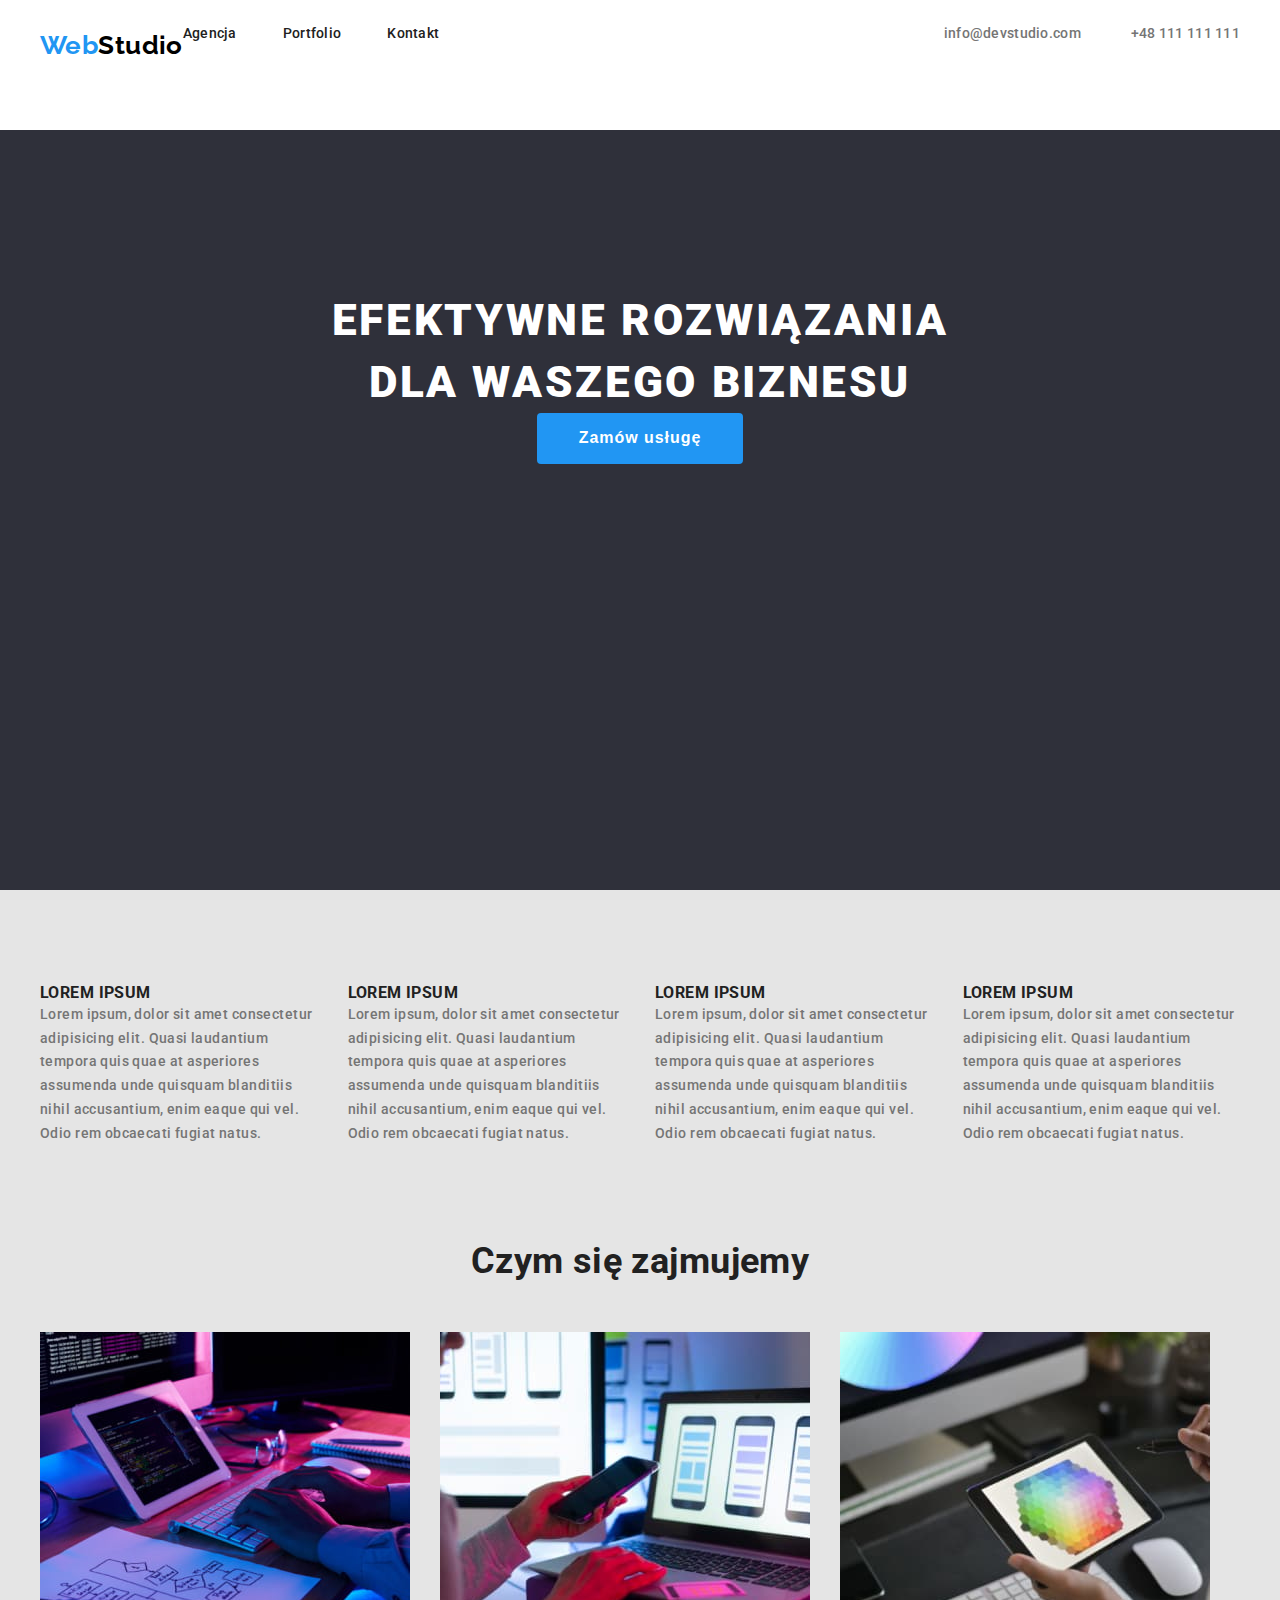
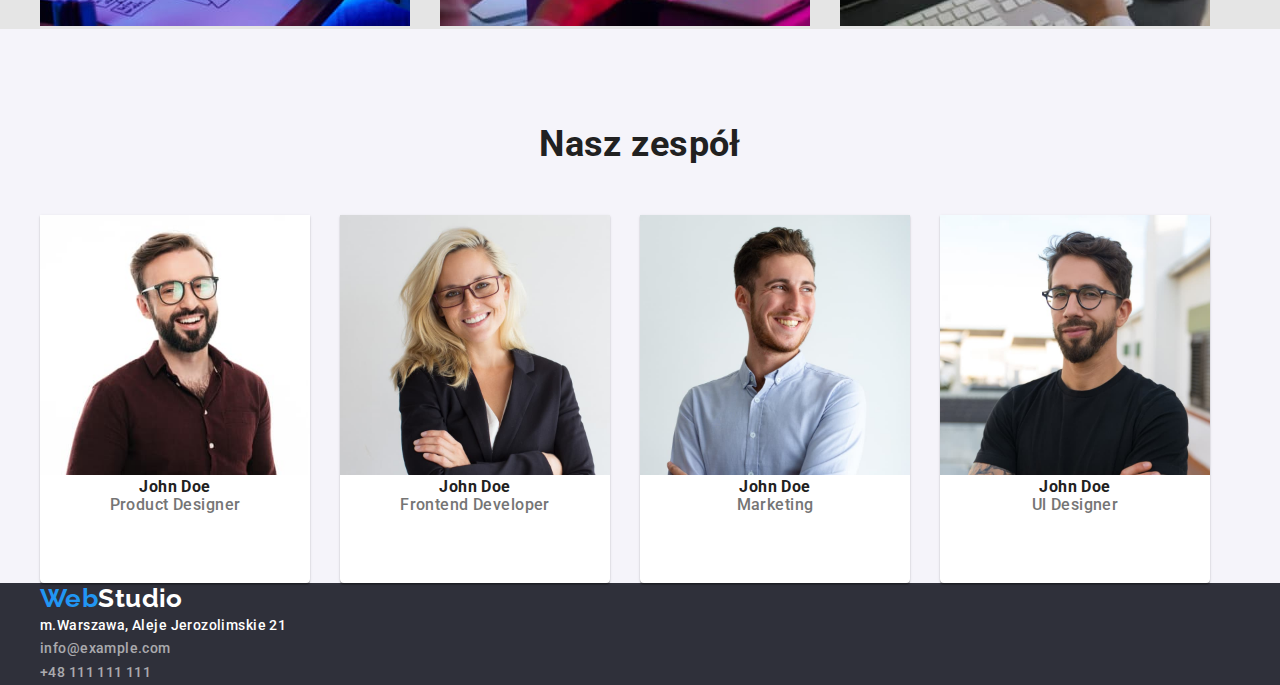
==== index.html @ 94c27e99 "xx" ====
<!DOCTYPE html>
<html lang="pl">
    <head>
        <meta charset="utf-8"/>
<title>WebStudio</title>
<link rel="preconnect" href="https://fonts.googleapis.com"/>
    <link rel="preconnect" href="https://fonts.gstatic.com" crossorigin/>
    <link href="https://fonts.googleapis.com/css2?family=Raleway:wght@700&family=Roboto:wght@400;500;700;900&display=swap" rel="stylesheet"/>
    <link rel="stylesheet" href="css/style.css"/>
    <link rel="stylesheet" href="https://cdnjs.cloudflare.com/ajax/libs/modern-normalize/1.1.0/modern-normalize.min.css" integrity="sha512-wpPYUAdjBVSE4KJnH1VR1HeZfpl1ub8YT/NKx4PuQ5NmX2tKuGu6U/JRp5y+Y8XG2tV+wKQpNHVUX03MfMFn9Q==" crossorigin="anonymous" referrerpolicy="no-referrer" />
    </head>
    <body>
        <header><section class="container header">
            <a class="logo-blue" href="./index.html">Web<span class="logo-black">Studio</span></a>
            <nav>
                <ul class="page-links">
                    <li>
                        <a class="black-link" href="./index.html">Agencja</a>
                    </li>
                    <li><a class="black-link" href="./portfolio.html">Portfolio</a>
                    
                    </li>
                    <li><a class="black-link" href="">Kontakt</a></li>

                </ul>
            </nav>
            <ul class="address-links">
                <li><a class="contact" href="mailto:info@devstudio.com">info@devstudio.com</a></li>
                <li><a class="contact" href=" tel+48111111111 ">+48 111 111 111</a></li>
            
            </ul>
            </section>
        </header>
       <main>
        <section class="main-background">
        <h1 class="main-logo">EFEKTYWNE ROZWIĄZANIA </br> DLA WASZEGO BIZNESU</h1>
        <button class="main-button" type="button">Zamów usługę</button>
</section>
<section class="background-lorem">
    <ul class="lorem-element container">
        <li>
            <h3 class="heading-lorem">LOREM IPSUM</h3>
            <P class="text-lorem">Lorem ipsum, dolor sit amet consectetur adipisicing elit. Quasi laudantium tempora quis quae at asperiores assumenda unde quisquam blanditiis nihil accusantium, enim eaque qui vel. Odio rem obcaecati fugiat natus.</P>
        </li>
        <li>
            <h3 class="heading-lorem">LOREM IPSUM</h3>
            <P class="text-lorem">Lorem ipsum, dolor sit amet consectetur adipisicing elit. Quasi laudantium tempora quis quae at asperiores assumenda unde quisquam blanditiis nihil accusantium, enim eaque qui vel. Odio rem obcaecati fugiat natus.</P>
        </li>
        <li>
            <h3 class="heading-lorem">LOREM IPSUM</h3>
            <P class="text-lorem">Lorem ipsum, dolor sit amet consectetur adipisicing elit. Quasi laudantium tempora quis quae at asperiores assumenda unde quisquam blanditiis nihil accusantium, enim eaque qui vel. Odio rem obcaecati fugiat natus.</P>
        </li>
        <li>
            <h3 class="heading-lorem">LOREM IPSUM</h3>
            <P class="text-lorem">Lorem ipsum, dolor sit amet consectetur adipisicing elit. Quasi laudantium tempora quis quae at asperiores assumenda unde quisquam blanditiis nihil accusantium, enim eaque qui vel. Odio rem obcaecati fugiat natus.</P>
        </li>
    </ul>
</section>
<section class="section-what-we-do">
    <div class="container">
    <h2 class="section-headings">Czym się zajmujemy</h2>
    <ul class="pictures-what-we-do">
        <li>
    <img src="images/writing-on-keyboard.jpg" alt="Writing-on-keyboard" width="370" height="294">
</li>
<li>
    <img src="images/using-mobile-and-laptop.jpg" alt="using-mobile-and-laptop" width="370" height="294">
</li>
<li>
    <img src="images/colorful-screen-on-tablet.jpg" alt="colorful-screen-on-tablet" width="370" height="294">
</li>
</ul></div></section>
<section class="background-our-team">
    <div class="container">
    <h2 class="section-headings">Nasz zespół</h2>
    <ul class="our-team">
        <li class="team-image">
            <img src="images/Product-Designer.jpg" alt="Product-Designer" width="270" height="260"/>
            <h3 class="name">John Doe</h3>
            <p class="position">Product Designer</p>
        </li>
        <li class="team-image">
            <img src="images/Frontend-Developer.jpg" alt="Frontend-Developer" width="270" height="260"/>
            <h3 class="name">John Doe</h3>
            <p class="position">Frontend Developer</p>
        </li>
        <li class="team-image">
            <img src="images/Marketing.jpg" alt="Marketing" width="270" height="260"/>
            <h3 class="name">John Doe</h3>
            <p class="position">Marketing</p>
        </li>
        <li class="team-image">
            <img src="images/UI-Designer.jpg" alt="Ul-Designer" width="270" height="260"/>
            <h3 class="name">John Doe</h3>
            <p class="position">Ul Designer</p>
        </li>
    </ul>
</div></section>
       </main>
       <footer class="footer">
        <section class="container">
        <a class="logo-blue">Web<span class="logo-white">Studio</span></a>
        <ul>
            <li><address class="adress-footer">m.Warszawa, Aleje Jerozolimskie 21</address></li>
            <li><a class="contact-footer" href="mailto:info@example.com">info@example.com</a></li>
                <li><a class="contact-footer" href="tel+48111111111">+48 111 111 111</a></li>
        </ul>
       </section></footer>
    </body>
</html>
---- css/style.css ----
* {
  margin: 0;
  padding: 0;
}
body {
  font-family: roboto;
  font-size: 14px;
  font-weight: 500;
  letter-spacing: 0.03em;
}
ul {
  list-style: none;
}
button {
  cursor: pointer;
}
h2 {
  margin: 0;
}
.container {
  max-width: 1200px;
  width: 100%;
  margin: 0 auto;
  padding: 0 15px;
}
.section {
  padding-top: 94px;
  padding-bottom: 94px 0;
}
/* index begin */
.logo-blue {
  color: #2196f3;
  font-size: 26px;
  font-family: Raleway;
  font-weight: 700;
  line-height: 1.18;
  text-decoration: none;
  padding-top: 5px;
}
.logo-black {
  color: #000000;
}
.black-link {
  color: #212121;
  line-height: 1.15;
  letter-spacing: 0.02em;
  text-decoration: none;
}
.black-link:hover,
.contact:hover {
  color: #2196f3;
  cursor: pointer;
}
.contact {
  color: #757575;
  line-height: 1.15;
  letter-spacing: 0.02em;
  text-decoration: none;
}
.main-logo {
  color: #ffffff;
  font-size: 44px;
  font-weight: 900;
  line-height: 1.4;
  letter-spacing: 0.06em;
}
.main-background {
  background-color: #2f303a;
  width: 100%;
  height: 600px;
  text-align: center;
  padding-top: 160px;
}
.main-button {
  color: #ffffff;
  font-size: 16px;
  font-weight: 700;
  line-height: 1.9;
  letter-spacing: 0.06em;
  text-align: center;
  background-color: #2196f3;
  border-radius: 4px;
  border: none;
  padding: 10px 42px;
}
.background-lorem {
  background-color: #e5e5e5;
}
.heading-lorem {
  color: #212121;
  font-weight: 700;
  line-height: 1.15;
}
.text-lorem {
  color: #757575;
  line-height: 1.7;
}
.section-headings {
  color: #212121;
  font-size: 36px;
  font-weight: 700;
  line-height: 1.17;
  padding-top: 94px;
  padding-bottom: 50px;
}
.section-what-we-do {
  text-align: center;
  background-color: #e5e5e5;
}
.background-our-team {
  background-color: #f5f4fa;
  text-align: center;
}
.team-image {
  background-color: #ffffff;
  box-shadow: 0px 1px 3px rgba(0, 0, 0, 0.12), 0px 1px 1px rgba(0, 0, 0, 0.14),
    0px 2px 1px rgba(0, 0, 0, 0.2);
  border-radius: 0px 0px 4px 4px;
  width: 270px;
  height: 368px;
}
.name {
  color: #212121;
  font-size: 16px;
  line-height: 1.15;
}
.position {
  color: #757575;
  font-size: 16px;
  line-height: 1.15;
}
.logo-white {
  color: #ffffff;
}
.footer {
  background-color: #2f303a;
}
.adress-footer {
  color: #ffffff;
  line-height: 1.7;
  text-decoration: none;
  font-style: normal;
  margin-right: auto;
}
.contact-footer {
  color: rgba(255, 255, 255, 0.6);
  line-height: 1.7;
  text-decoration: none;
  margin-left: auto;
}
/* portfolio begin */
.button-second {
  color: #212121;
  background-color: #f5f4fa;
  line-height: 1.6;
  font-size: 16px;
  border-radius: 4px;
  border: none;
  padding: 6px 22px;
}
.button-second:hover {
  background-color: #2196f3;
  color: #ffffff;
  cursor: pointer;
}
.main-portfolio {
  background-color: #e5e5e5;
}
.image-portfolio {
  border: 1px solid;
  border-color: #eeeeee;
}
.image-title {
  color: #212121;
  font-weight: 700;
  font-size: 18px;
  line-height: 2;
  letter-spacing: 0.06em;
}
.image-undertitle {
  color: #757575;
  font-size: 16px;
  line-height: 1.9;
}

.header {
  display: flex;
  height: 80px;
  padding-top: 25px;
  padding-bottom: 25px;
}
.page-links {
  display: flex;
  gap: 46px;
}
.address-links {
  display: flex;
  margin-left: auto;
  gap: 50px;
}
.lorem-element {
  display: flex;
  gap: 30px;
  margin: auto;
  padding-top: 94px;
}
.pictures-what-we-do {
  display: flex;
  gap: 30px;
}
.our-team {
  display: flex;
  gap: 30px;
}
.all-buttons {
  display: flex;
  gap: 8px;
  padding-top: 94px;
  padding-bottom: 30px;
  justify-content: center;
}
.portfolio-pictures {
  display: flex;
  margin-right: auto;
  margin-left: auto;
  flex-wrap: wrap;
  gap: 10px;
  flex-basis: calc((100% - 30px) / 3);
}
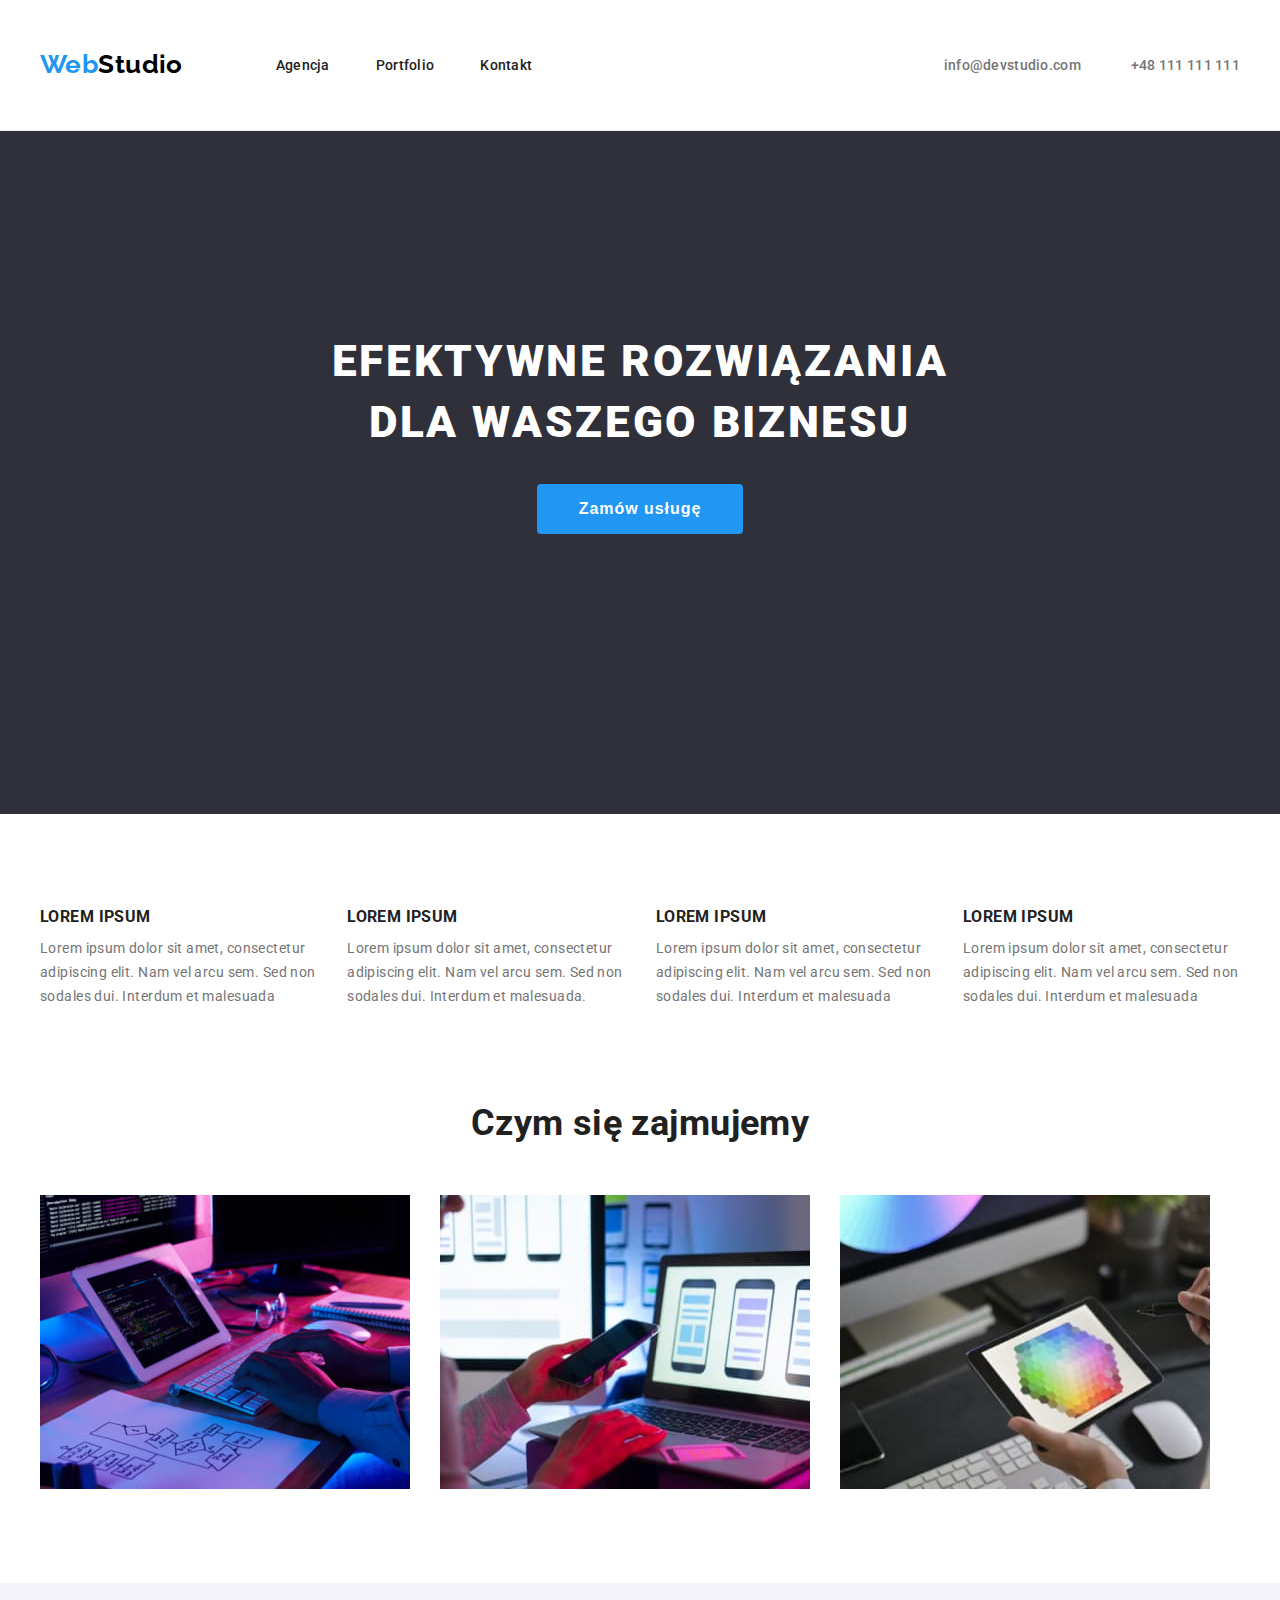
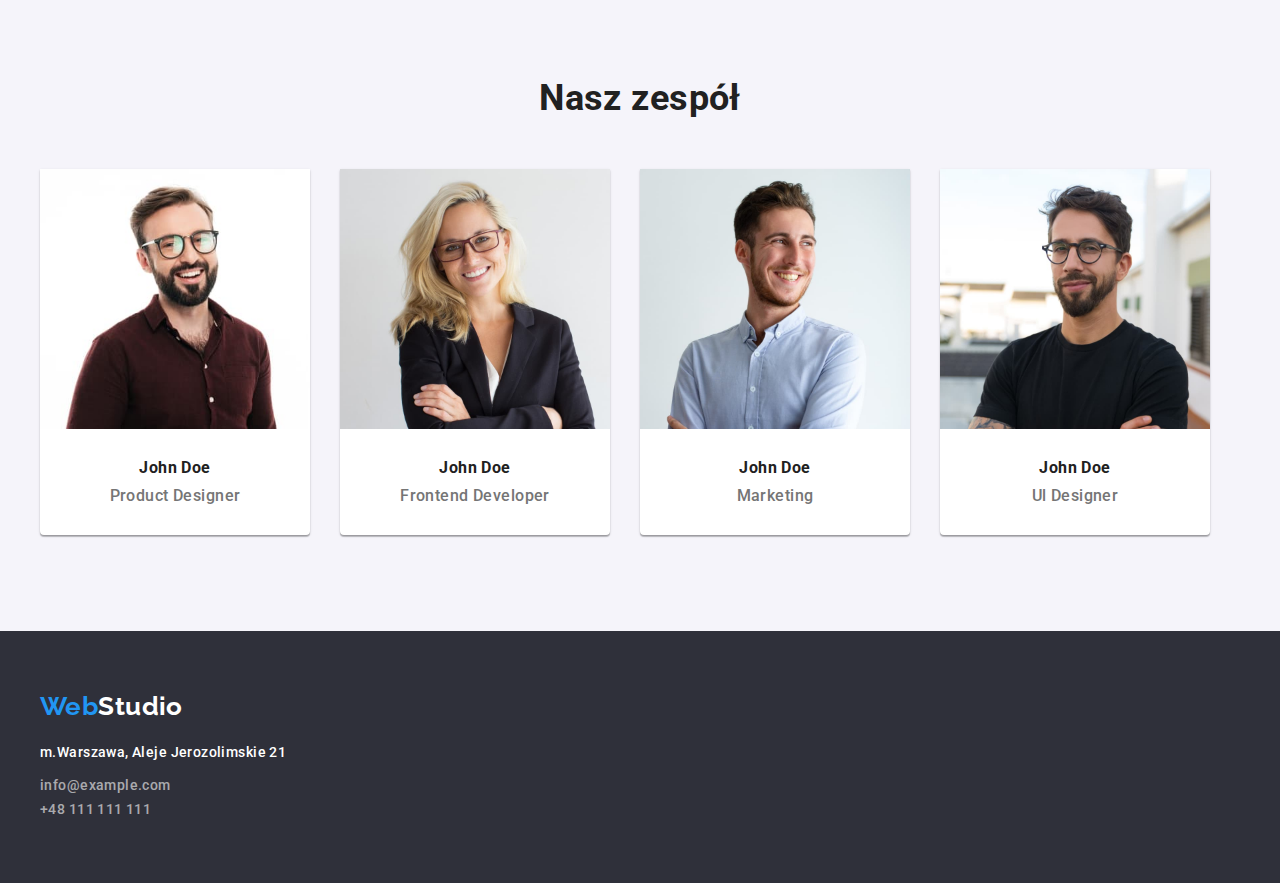
==== commit 050e62d1: "xx" ====
--- a/index.html
+++ b/index.html
@@ -10,7 +10,8 @@
     <link rel="stylesheet" href="https://cdnjs.cloudflare.com/ajax/libs/modern-normalize/1.1.0/modern-normalize.min.css" integrity="sha512-wpPYUAdjBVSE4KJnH1VR1HeZfpl1ub8YT/NKx4PuQ5NmX2tKuGu6U/JRp5y+Y8XG2tV+wKQpNHVUX03MfMFn9Q==" crossorigin="anonymous" referrerpolicy="no-referrer" />
     </head>
     <body>
-        <header><section class="container header">
+        <header>
+            <section class="header container">
             <a class="logo-blue" href="./index.html">Web<span class="logo-black">Studio</span></a>
             <nav>
                 <ul class="page-links">
@@ -40,19 +41,19 @@
     <ul class="lorem-element container">
         <li>
             <h3 class="heading-lorem">LOREM IPSUM</h3>
-            <P class="text-lorem">Lorem ipsum, dolor sit amet consectetur adipisicing elit. Quasi laudantium tempora quis quae at asperiores assumenda unde quisquam blanditiis nihil accusantium, enim eaque qui vel. Odio rem obcaecati fugiat natus.</P>
+            <P class="text-lorem">Lorem ipsum dolor sit amet, consectetur adipiscing elit. Nam vel arcu sem. Sed non sodales dui. Interdum et malesuada</P>
         </li>
         <li>
             <h3 class="heading-lorem">LOREM IPSUM</h3>
-            <P class="text-lorem">Lorem ipsum, dolor sit amet consectetur adipisicing elit. Quasi laudantium tempora quis quae at asperiores assumenda unde quisquam blanditiis nihil accusantium, enim eaque qui vel. Odio rem obcaecati fugiat natus.</P>
+            <P class="text-lorem">Lorem ipsum dolor sit amet, consectetur adipiscing elit. Nam vel arcu sem. Sed non sodales dui. Interdum et malesuada.</P>
         </li>
         <li>
             <h3 class="heading-lorem">LOREM IPSUM</h3>
-            <P class="text-lorem">Lorem ipsum, dolor sit amet consectetur adipisicing elit. Quasi laudantium tempora quis quae at asperiores assumenda unde quisquam blanditiis nihil accusantium, enim eaque qui vel. Odio rem obcaecati fugiat natus.</P>
+            <P class="text-lorem">Lorem ipsum dolor sit amet, consectetur adipiscing elit. Nam vel arcu sem. Sed non sodales dui. Interdum et malesuada</P>
         </li>
         <li>
             <h3 class="heading-lorem">LOREM IPSUM</h3>
-            <P class="text-lorem">Lorem ipsum, dolor sit amet consectetur adipisicing elit. Quasi laudantium tempora quis quae at asperiores assumenda unde quisquam blanditiis nihil accusantium, enim eaque qui vel. Odio rem obcaecati fugiat natus.</P>
+            <P class="text-lorem">Lorem ipsum dolor sit amet, consectetur adipiscing elit. Nam vel arcu sem. Sed non sodales dui. Interdum et malesuada</P>
         </li>
     </ul>
 </section>
@@ -76,6 +77,7 @@
     <ul class="our-team">
         <li class="team-image">
             <img src="images/Product-Designer.jpg" alt="Product-Designer" width="270" height="260"/>
+            
             <h3 class="name">John Doe</h3>
             <p class="position">Product Designer</p>
         </li>
@@ -98,6 +100,7 @@
 </div></section>
        </main>
        <footer class="footer">
+        <div class="footer-back">
         <section class="container">
         <a class="logo-blue">Web<span class="logo-white">Studio</span></a>
         <ul>
@@ -105,6 +108,6 @@
             <li><a class="contact-footer" href="mailto:info@example.com">info@example.com</a></li>
                 <li><a class="contact-footer" href="tel+48111111111">+48 111 111 111</a></li>
         </ul>
-       </section></footer>
+       </section></div></footer>
     </body>
 </html>--- a/css/style.css
+++ b/css/style.css
@@ -8,6 +8,9 @@
   font-weight: 500;
   letter-spacing: 0.03em;
 }
+img {
+  display: block;
+}
 ul {
   list-style: none;
 }
@@ -16,6 +19,10 @@
 }
 h2 {
   margin: 0;
+}
+header {
+  border-bottom: 1px solid #ececec;
+  width: 100%;
 }
 .container {
   max-width: 1200px;
@@ -35,7 +42,9 @@
   font-weight: 700;
   line-height: 1.18;
   text-decoration: none;
-  padding-top: 5px;
+  padding-top: 24px;
+  padding-right: 93px;
+  padding-bottom: 25px;
 }
 .logo-black {
   color: #000000;
@@ -45,6 +54,7 @@
   line-height: 1.15;
   letter-spacing: 0.02em;
   text-decoration: none;
+  padding-right: not(: last-child) 46px;
 }
 .black-link:hover,
 .contact:hover {
@@ -57,19 +67,22 @@
   letter-spacing: 0.02em;
   text-decoration: none;
 }
+
 .main-logo {
   color: #ffffff;
   font-size: 44px;
   font-weight: 900;
   line-height: 1.4;
   letter-spacing: 0.06em;
+  padding-bottom: 30px;
 }
 .main-background {
   background-color: #2f303a;
   width: 100%;
-  height: 600px;
-  text-align: center;
-  padding-top: 160px;
+  padding-bottom: 280px;
+
+  text-align: center;
+  padding-top: 200px;
 }
 .main-button {
   color: #ffffff;
@@ -84,16 +97,19 @@
   padding: 10px 42px;
 }
 .background-lorem {
-  background-color: #e5e5e5;
+  background-color: white;
 }
 .heading-lorem {
   color: #212121;
   font-weight: 700;
   line-height: 1.15;
+  font-style: normal;
+  padding-bottom: 10px;
 }
 .text-lorem {
   color: #757575;
   line-height: 1.7;
+  font-weight: 400;
 }
 .section-headings {
   color: #212121;
@@ -105,11 +121,16 @@
 }
 .section-what-we-do {
   text-align: center;
-  background-color: #e5e5e5;
+  background-color: white;
+}
+.who-is-who {
+  padding-bottom: 108px;
 }
 .background-our-team {
   background-color: #f5f4fa;
   text-align: center;
+  width: 100%;
+  height: 648px;
 }
 .team-image {
   background-color: #ffffff;
@@ -117,23 +138,31 @@
     0px 2px 1px rgba(0, 0, 0, 0.2);
   border-radius: 0px 0px 4px 4px;
   width: 270px;
-  height: 368px;
-}
+}
+
 .name {
   color: #212121;
   font-size: 16px;
   line-height: 1.15;
+  padding-top: 30px;
+  padding-bottom: 10px;
 }
 .position {
   color: #757575;
   font-size: 16px;
   line-height: 1.15;
+  padding-bottom: 30px;
 }
 .logo-white {
   color: #ffffff;
 }
 .footer {
   background-color: #2f303a;
+  width: 100%;
+  height: 252px;
+}
+.footer-back {
+  padding-top: 60px;
 }
 .adress-footer {
   color: #ffffff;
@@ -141,6 +170,8 @@
   text-decoration: none;
   font-style: normal;
   margin-right: auto;
+  padding-top: 20px;
+  padding-bottom: 9px;
 }
 .contact-footer {
   color: rgba(255, 255, 255, 0.6);
@@ -164,11 +195,11 @@
   cursor: pointer;
 }
 .main-portfolio {
-  background-color: #e5e5e5;
-}
-.image-portfolio {
-  border: 1px solid;
-  border-color: #eeeeee;
+  background-color: white;
+}
+.image-border {
+  border-top: none;
+  border: 1px solid #eeeeee;
 }
 .image-title {
   color: #212121;
@@ -176,28 +207,36 @@
   font-size: 18px;
   line-height: 2;
   letter-spacing: 0.06em;
+  padding-top: 20px;
+  padding-left: 24px;
+  padding-bottom: 4px;
 }
 .image-undertitle {
   color: #757575;
   font-size: 16px;
   line-height: 1.9;
+  padding-left: 24px;
+  padding-bottom: 20px;
 }
 
 .header {
   display: flex;
-  height: 80px;
+
   padding-top: 25px;
   padding-bottom: 25px;
 }
 .page-links {
   display: flex;
   gap: 46px;
+  padding-top: 32px;
 }
 .address-links {
   display: flex;
   margin-left: auto;
   gap: 50px;
-}
+  padding-top: 32px;
+}
+
 .lorem-element {
   display: flex;
   gap: 30px;
@@ -207,6 +246,7 @@
 .pictures-what-we-do {
   display: flex;
   gap: 30px;
+  padding-bottom: 94px;
 }
 .our-team {
   display: flex;
@@ -216,7 +256,7 @@
   display: flex;
   gap: 8px;
   padding-top: 94px;
-  padding-bottom: 30px;
+  padding-bottom: 50px;
   justify-content: center;
 }
 .portfolio-pictures {
@@ -224,6 +264,7 @@
   margin-right: auto;
   margin-left: auto;
   flex-wrap: wrap;
-  gap: 10px;
+  gap: 30px;
   flex-basis: calc((100% - 30px) / 3);
-}
+  padding-bottom: 94px;
+}
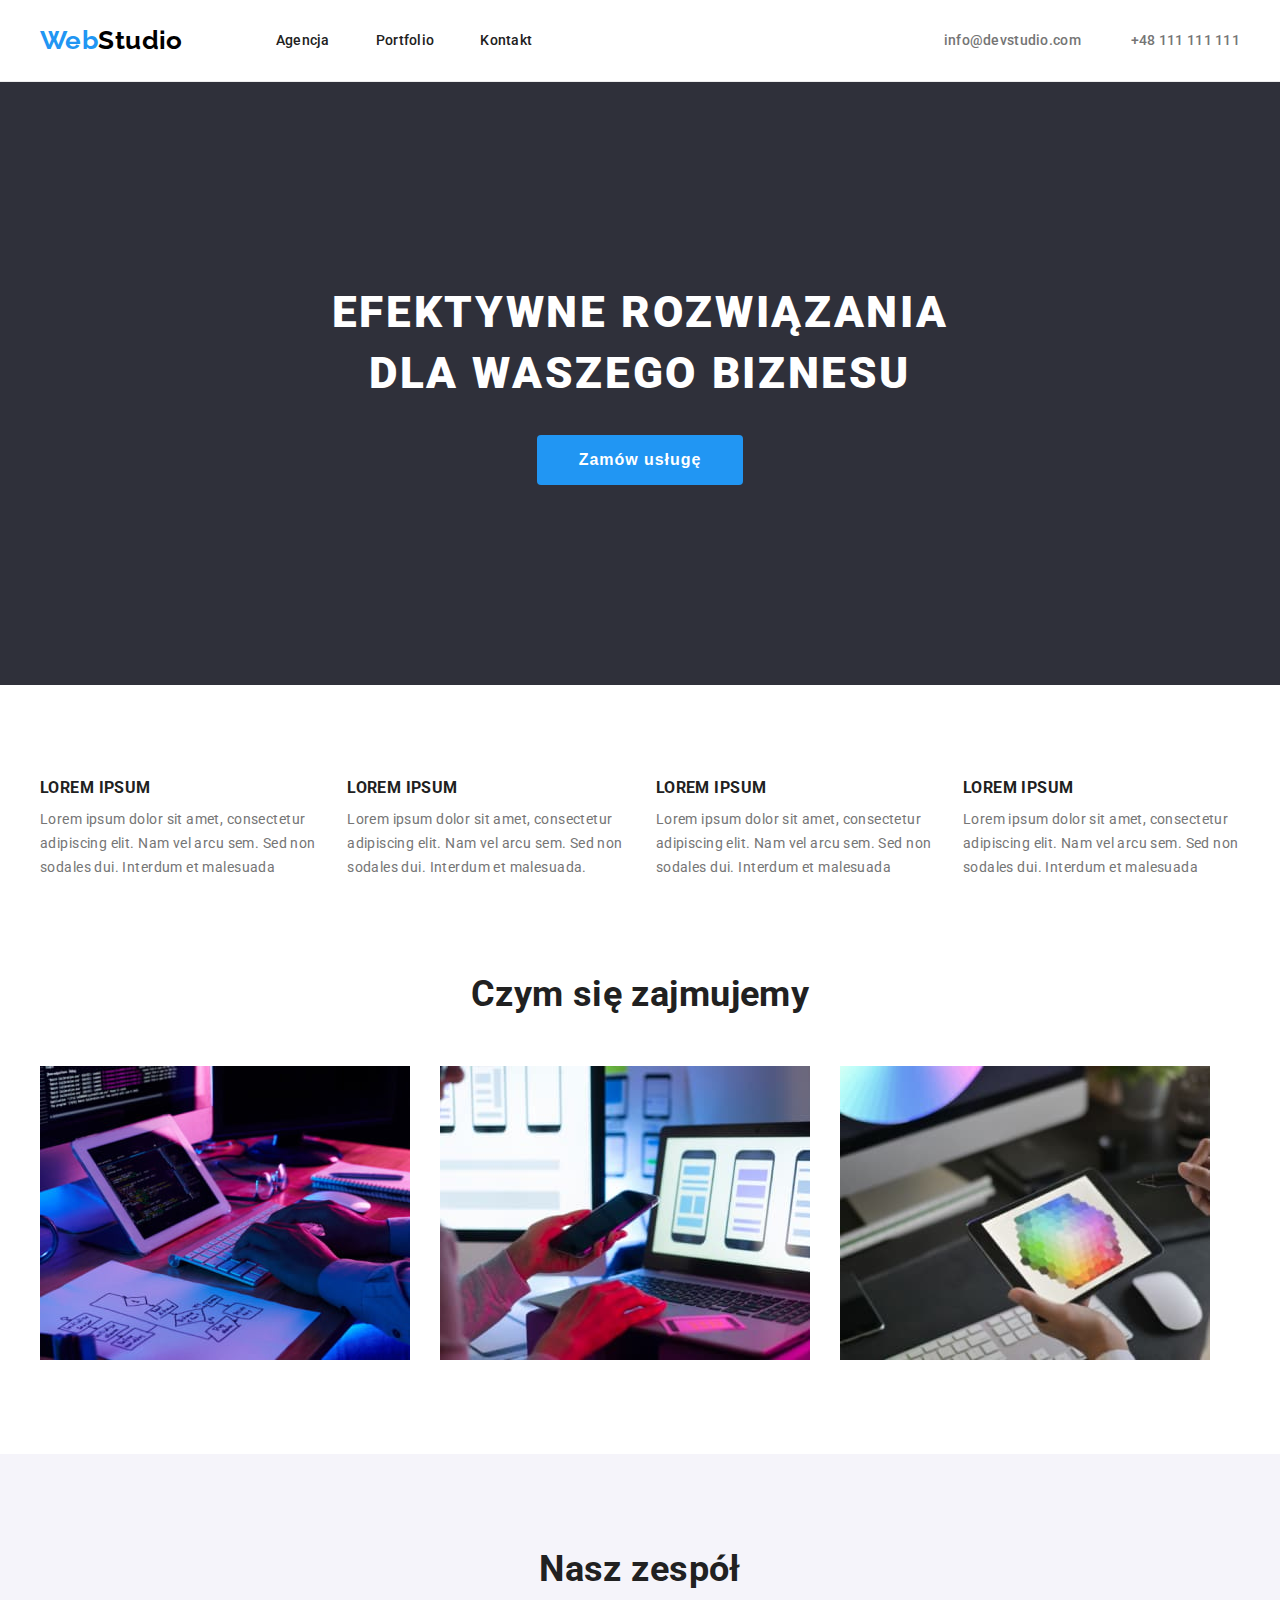
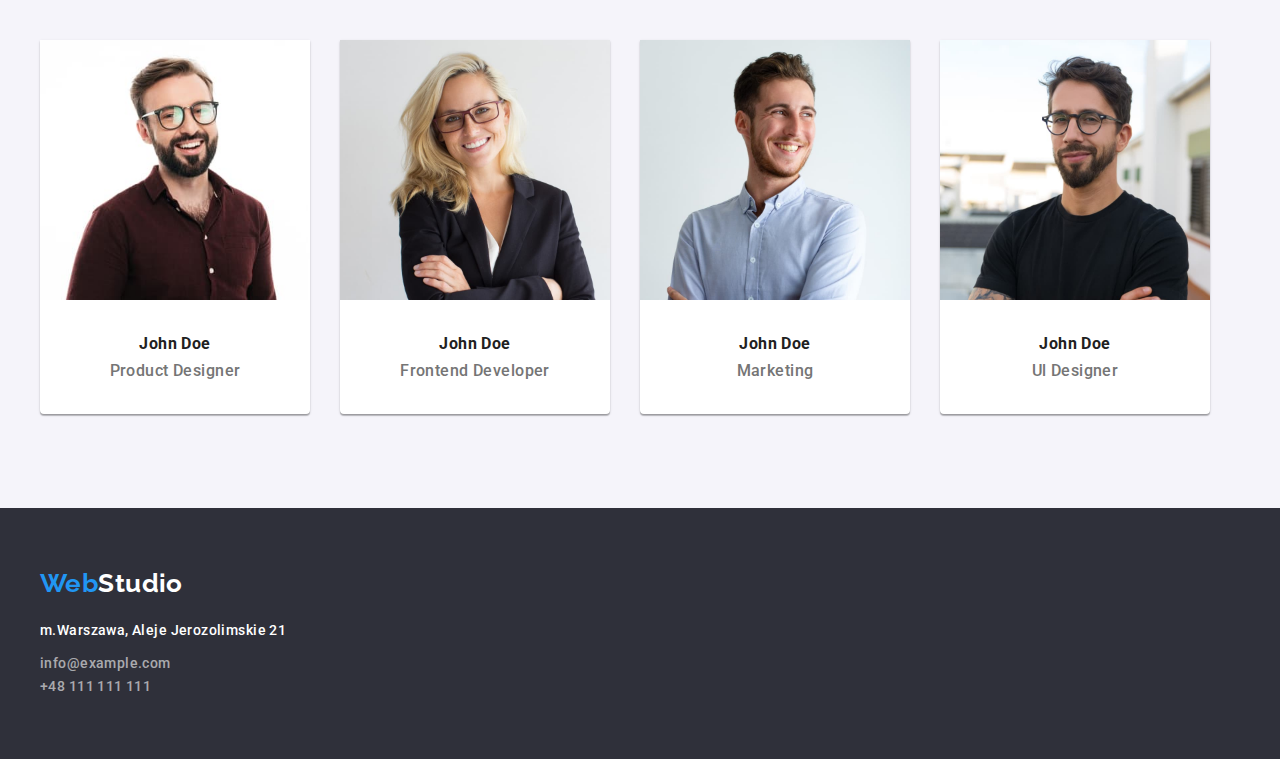
==== commit b62fefe3: "xx" ====
--- a/index.html
+++ b/index.html
@@ -6,14 +6,14 @@
 <link rel="preconnect" href="https://fonts.googleapis.com"/>
     <link rel="preconnect" href="https://fonts.gstatic.com" crossorigin/>
     <link href="https://fonts.googleapis.com/css2?family=Raleway:wght@700&family=Roboto:wght@400;500;700;900&display=swap" rel="stylesheet"/>
+    <link rel="stylesheet" href="https://cdnjs.cloudflare.com/ajax/libs/modern-normalize/1.1.0/modern-normalize.min.css" integrity="sha512-wpPYUAdjBVSE4KJnH1VR1HeZfpl1ub8YT/NKx4PuQ5NmX2tKuGu6U/JRp5y+Y8XG2tV+wKQpNHVUX03MfMFn9Q==" crossorigin="anonymous" referrerpolicy="no-referrer" />
     <link rel="stylesheet" href="css/style.css"/>
-    <link rel="stylesheet" href="https://cdnjs.cloudflare.com/ajax/libs/modern-normalize/1.1.0/modern-normalize.min.css" integrity="sha512-wpPYUAdjBVSE4KJnH1VR1HeZfpl1ub8YT/NKx4PuQ5NmX2tKuGu6U/JRp5y+Y8XG2tV+wKQpNHVUX03MfMFn9Q==" crossorigin="anonymous" referrerpolicy="no-referrer" />
     </head>
     <body>
         <header>
             <section class="header container">
-            <a class="logo-blue" href="./index.html">Web<span class="logo-black">Studio</span></a>
-            <nav>
+            <div class="header-top"><a class="logo-blue" href="./index.html">Web<span class="logo-black">Studio</span></a>
+            <nav class="nav-items">
                 <ul class="page-links">
                     <li>
                         <a class="black-link" href="./index.html">Agencja</a>
@@ -24,7 +24,7 @@
                     <li><a class="black-link" href="">Kontakt</a></li>
 
                 </ul>
-            </nav>
+            </nav></div>
             <ul class="address-links">
                 <li><a class="contact" href="mailto:info@devstudio.com">info@devstudio.com</a></li>
                 <li><a class="contact" href=" tel+48111111111 ">+48 111 111 111</a></li>
@@ -39,25 +39,25 @@
 </section>
 <section class="background-lorem">
     <ul class="lorem-element container">
-        <li>
+        <div class="lorem-main"><li>
             <h3 class="heading-lorem">LOREM IPSUM</h3>
             <P class="text-lorem">Lorem ipsum dolor sit amet, consectetur adipiscing elit. Nam vel arcu sem. Sed non sodales dui. Interdum et malesuada</P>
-        </li>
-        <li>
+        </li></div>
+        <div class="lorem-main"><li>
             <h3 class="heading-lorem">LOREM IPSUM</h3>
             <P class="text-lorem">Lorem ipsum dolor sit amet, consectetur adipiscing elit. Nam vel arcu sem. Sed non sodales dui. Interdum et malesuada.</P>
-        </li>
-        <li>
+        </li></div>
+       <div class="lorem-main"> <li>
             <h3 class="heading-lorem">LOREM IPSUM</h3>
             <P class="text-lorem">Lorem ipsum dolor sit amet, consectetur adipiscing elit. Nam vel arcu sem. Sed non sodales dui. Interdum et malesuada</P>
-        </li>
-        <li>
+        </li></div>
+        <div class="lorem-main"><li>
             <h3 class="heading-lorem">LOREM IPSUM</h3>
             <P class="text-lorem">Lorem ipsum dolor sit amet, consectetur adipiscing elit. Nam vel arcu sem. Sed non sodales dui. Interdum et malesuada</P>
-        </li>
+        </li></div>
     </ul>
 </section>
-<section class="section-what-we-do">
+<section class="main section-what-we-do">
     <div class="container">
     <h2 class="section-headings">Czym się zajmujemy</h2>
     <ul class="pictures-what-we-do">
@@ -71,31 +71,30 @@
     <img src="images/colorful-screen-on-tablet.jpg" alt="colorful-screen-on-tablet" width="370" height="294">
 </li>
 </ul></div></section>
-<section class="background-our-team">
+<section class="main background-our-team">
     <div class="container">
     <h2 class="section-headings">Nasz zespół</h2>
     <ul class="our-team">
         <li class="team-image">
             <img src="images/Product-Designer.jpg" alt="Product-Designer" width="270" height="260"/>
-            
-            <h3 class="name">John Doe</h3>
+            <div class="name-and-position"><h3 class="name">John Doe</h3>
             <p class="position">Product Designer</p>
-        </li>
+        </div></li>
         <li class="team-image">
             <img src="images/Frontend-Developer.jpg" alt="Frontend-Developer" width="270" height="260"/>
-            <h3 class="name">John Doe</h3>
+            <div class="name-and-position"><h3 class="name">John Doe</h3>
             <p class="position">Frontend Developer</p>
-        </li>
+        </div></li>
         <li class="team-image">
             <img src="images/Marketing.jpg" alt="Marketing" width="270" height="260"/>
-            <h3 class="name">John Doe</h3>
+            <div class="name-and-position"><h3 class="name">John Doe</h3>
             <p class="position">Marketing</p>
-        </li>
+        </div></li>
         <li class="team-image">
             <img src="images/UI-Designer.jpg" alt="Ul-Designer" width="270" height="260"/>
-            <h3 class="name">John Doe</h3>
+            <div class="name-and-position"><h3 class="name">John Doe</h3>
             <p class="position">Ul Designer</p>
-        </li>
+        </div></li>
     </ul>
 </div></section>
        </main>
--- a/css/style.css
+++ b/css/style.css
@@ -34,6 +34,10 @@
   padding-top: 94px;
   padding-bottom: 94px 0;
 }
+.main {
+  padding-top: 94px;
+  padding-bottom: 94px;
+}
 /* index begin */
 .logo-blue {
   color: #2196f3;
@@ -42,9 +46,9 @@
   font-weight: 700;
   line-height: 1.18;
   text-decoration: none;
-  padding-top: 24px;
   padding-right: 93px;
-  padding-bottom: 25px;
+  /* padding-bottom: 25px;
+  padding-top: 24px; */
 }
 .logo-black {
   color: #000000;
@@ -79,10 +83,8 @@
 .main-background {
   background-color: #2f303a;
   width: 100%;
-  padding-bottom: 280px;
-
-  text-align: center;
-  padding-top: 200px;
+  text-align: center;
+  padding: 200px 0;
 }
 .main-button {
   color: #ffffff;
@@ -111,12 +113,15 @@
   line-height: 1.7;
   font-weight: 400;
 }
+.lorem-main {
+  padding-top: 94px;
+}
 .section-headings {
   color: #212121;
   font-size: 36px;
   font-weight: 700;
   line-height: 1.17;
-  padding-top: 94px;
+  /* padding-top: 94px; */
   padding-bottom: 50px;
 }
 .section-what-we-do {
@@ -130,7 +135,6 @@
   background-color: #f5f4fa;
   text-align: center;
   width: 100%;
-  height: 648px;
 }
 .team-image {
   background-color: #ffffff;
@@ -139,19 +143,21 @@
   border-radius: 0px 0px 4px 4px;
   width: 270px;
 }
-
+.name-and-position {
+  padding: 30px 30px;
+}
 .name {
   color: #212121;
   font-size: 16px;
-  line-height: 1.15;
-  padding-top: 30px;
-  padding-bottom: 10px;
+  line-height: 1.7;
+  /* padding-top: 30px;
+  padding-bottom: 10px; */
 }
 .position {
   color: #757575;
   font-size: 16px;
-  line-height: 1.15;
-  padding-bottom: 30px;
+  line-height: 1.7;
+  /* padding-bottom: 30px; */
 }
 .logo-white {
   color: #ffffff;
@@ -159,10 +165,10 @@
 .footer {
   background-color: #2f303a;
   width: 100%;
-  height: 252px;
 }
 .footer-back {
   padding-top: 60px;
+  padding-bottom: 60px;
 }
 .adress-footer {
   color: #ffffff;
@@ -200,6 +206,8 @@
 .image-border {
   border-top: none;
   border: 1px solid #eeeeee;
+  padding-left: 24px;
+  padding-bottom: 20px;
 }
 .image-title {
   color: #212121;
@@ -208,54 +216,58 @@
   line-height: 2;
   letter-spacing: 0.06em;
   padding-top: 20px;
-  padding-left: 24px;
-  padding-bottom: 4px;
 }
 .image-undertitle {
   color: #757575;
   font-size: 16px;
   line-height: 1.9;
-  padding-left: 24px;
-  padding-bottom: 20px;
-}
-
+}
+.header-top {
+  display: flex;
+}
+.nav-items {
+  display: flex;
+  align-items: center;
+}
 .header {
   display: flex;
-
+  justify-content: space-between;
   padding-top: 25px;
   padding-bottom: 25px;
 }
 .page-links {
   display: flex;
   gap: 46px;
-  padding-top: 32px;
+  /* padding-top: 32px; */
 }
 .address-links {
   display: flex;
-  margin-left: auto;
+  /* margin-left: auto; */
   gap: 50px;
-  padding-top: 32px;
+  /* padding-top: 32px; */
+  align-items: center;
 }
 
 .lorem-element {
   display: flex;
   gap: 30px;
   margin: auto;
-  padding-top: 94px;
+  /* padding-top: 94px; */
 }
 .pictures-what-we-do {
   display: flex;
   gap: 30px;
-  padding-bottom: 94px;
+  /* padding-bottom: 94px; */
 }
 .our-team {
   display: flex;
   gap: 30px;
+  /* padding-bottom: 94px; */
 }
 .all-buttons {
   display: flex;
   gap: 8px;
-  padding-top: 94px;
+  /* padding-top: 94px; */
   padding-bottom: 50px;
   justify-content: center;
 }
@@ -266,5 +278,5 @@
   flex-wrap: wrap;
   gap: 30px;
   flex-basis: calc((100% - 30px) / 3);
-  padding-bottom: 94px;
-}
+  /* padding-bottom: 94px; */
+}
